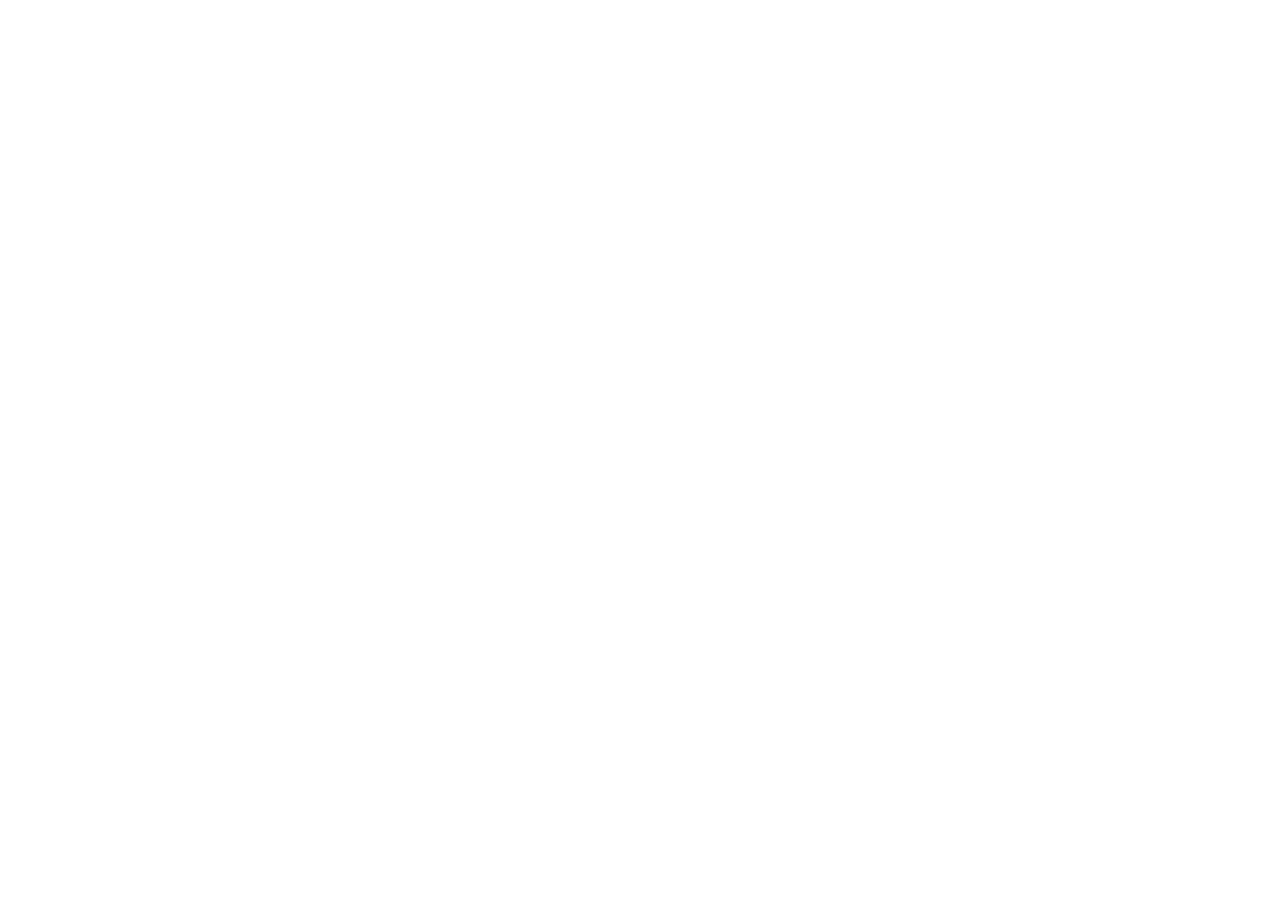
==== projeto02/index.html @ 03ddbb65 "Inicio do projeto 2" ====
<!DOCTYPE html>
<html>
<head>
	<title>Web Fundamentos</title>
	<meta charset="UTF-8">
	<link rel="stylesheet" href="https://stackpath.bootstrapcdn.com/bootstrap/4.1.3/css/bootstrap.min.css" integrity="sha384-MCw98/SFnGE8fJT3GXwEOngsV7Zt27NXFoaoApmYm81iuXoPkFOJwJ8ERdknLPMO" crossorigin="anonymous">
	<link rel="stylesheet" type="text/css" href="css/estilo_geral.css">

</head>
<body>


	


	<script src="https://code.jquery.com/jquery-3.3.1.slim.min.js" integrity="sha384-q8i/X+965DzO0rT7abK41JStQIAqVgRVzpbzo5smXKp4YfRvH+8abtTE1Pi6jizo" crossorigin="anonymous"></script>
	<script src="https://cdnjs.cloudflare.com/ajax/libs/popper.js/1.14.3/umd/popper.min.js" integrity="sha384-ZMP7rVo3mIykV+2+9J3UJ46jBk0WLaUAdn689aCwoqbBJiSnjAK/l8WvCWPIPm49" crossorigin="anonymous"></script>

	<script src="https://stackpath.bootstrapcdn.com/bootstrap/4.1.3/js/bootstrap.min.js" integrity="sha384-ChfqqxuZUCnJSK3+MXmPNIyE6ZbWh2IMqE241rYiqJxyMiZ6OW/JmZQ5stwEULTy" crossorigin="anonymous"></script>
</body>

</html>
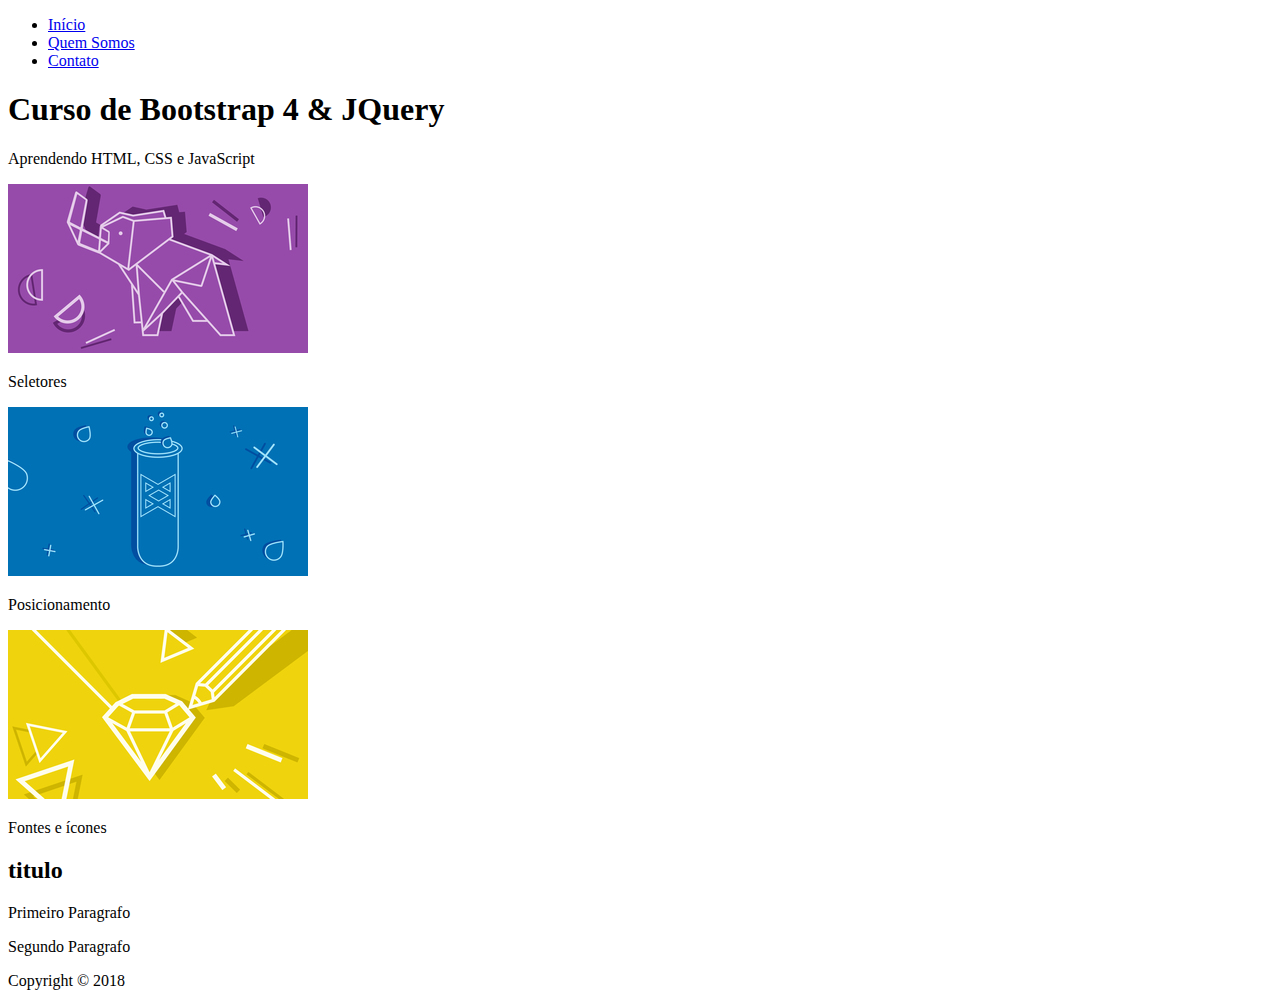
==== commit 1fa9173f: "Esqueleto usando bootstrap" ====
--- a/projeto02/index.html
+++ b/projeto02/index.html
@@ -1,22 +1,95 @@
 <!DOCTYPE html>
 <html>
+
 <head>
-	<title>Web Fundamentos</title>
-	<meta charset="UTF-8">
-	<link rel="stylesheet" href="https://stackpath.bootstrapcdn.com/bootstrap/4.1.3/css/bootstrap.min.css" integrity="sha384-MCw98/SFnGE8fJT3GXwEOngsV7Zt27NXFoaoApmYm81iuXoPkFOJwJ8ERdknLPMO" crossorigin="anonymous">
-	<link rel="stylesheet" type="text/css" href="css/estilo_geral.css">
+  <title>Web Fundamentos</title>
+  <meta charset="UTF-8">
+  <link rel="stylesheet" href="https://stackpath.bootstrapcdn.com/bootstrap/4.1.3/css/bootstrap.min.css"
+    integrity="sha384-MCw98/SFnGE8fJT3GXwEOngsV7Zt27NXFoaoApmYm81iuXoPkFOJwJ8ERdknLPMO" crossorigin="anonymous">
+  <link rel="stylesheet" type="text/css" href="css/estilo_geral.css">
 
 </head>
+
 <body>
+  <nav>
+    <ul class="nav">
+      <li class="nav-item">
+        <a class="nav-link" href="#">Início</a>
+      </li>
+      <li class="nav-item">
+        <a class="nav-link" href="#">Quem Somos</a>
+      </li>
+      <li class="nav-item">
+        <a class="nav-link" href="#">Contato</a>
+      </li>
+    </ul>
+  </nav>
 
 
-	
+  <div class="jumbotron jumbotron-fluid">
+    <div class="container">
+      <h1 class="display-4">Curso de Bootstrap 4  &amp; JQuery</h1>
+      <p class="lead">Aprendendo HTML, CSS e JavaScript</p>
+    </div>
+  </div>
+
+  <!--cards-->
+  <div class="container">
+    <section class="cards-container">
+      <div class="row">
+        <div class="col-12 col-sm-4">
+          <div class="card">
+            <img src="imgs/card_02.jpg" alt="" class="card-img-top">
+            <div class="card-body">
+              <p class="card-text">Seletores</p>
+            </div>
+          </div>
+        </div>
+        <div class="col-12 col-sm-4">
+          <div class="card">
+            <img src="imgs/card_06.jpg" alt="" class="card-img-top">
+            <div class="card-body">
+              <p class="card-text">Posicionamento</p>
+            </div>
+          </div>
+        </div>
+        <div class="col-12 col-sm-4">
+          <div class="card">
+            <img src="imgs/card_03.jpg" alt="" class="card-img-top">
+            <div class="card-body">
+              <p class="card-text">Fontes e ícones</p>
+            </div>
+          </div>
+        </div>
+      </div>
+    </section>
+
+    <section class="cards-container">
+      <article>
+        <h2>titulo</h2>
+        <p>Primeiro Paragrafo</p>
+        <p>Segundo Paragrafo</p>
+      </article>
+    </section>
+  </div>
+
+  <footer class="rodape">
+    <div class="container">
+      <p>Copyright &copy; 2018</p>
+    </div>
+  </footer>
 
 
-	<script src="https://code.jquery.com/jquery-3.3.1.slim.min.js" integrity="sha384-q8i/X+965DzO0rT7abK41JStQIAqVgRVzpbzo5smXKp4YfRvH+8abtTE1Pi6jizo" crossorigin="anonymous"></script>
-	<script src="https://cdnjs.cloudflare.com/ajax/libs/popper.js/1.14.3/umd/popper.min.js" integrity="sha384-ZMP7rVo3mIykV+2+9J3UJ46jBk0WLaUAdn689aCwoqbBJiSnjAK/l8WvCWPIPm49" crossorigin="anonymous"></script>
+  <script src="https://code.jquery.com/jquery-3.3.1.slim.min.js"
+    integrity="sha384-q8i/X+965DzO0rT7abK41JStQIAqVgRVzpbzo5smXKp4YfRvH+8abtTE1Pi6jizo" crossorigin="anonymous">
+  </script>
+  <script src="https://cdnjs.cloudflare.com/ajax/libs/popper.js/1.14.3/umd/popper.min.js"
+    integrity="sha384-ZMP7rVo3mIykV+2+9J3UJ46jBk0WLaUAdn689aCwoqbBJiSnjAK/l8WvCWPIPm49" crossorigin="anonymous">
+  </script>
 
-	<script src="https://stackpath.bootstrapcdn.com/bootstrap/4.1.3/js/bootstrap.min.js" integrity="sha384-ChfqqxuZUCnJSK3+MXmPNIyE6ZbWh2IMqE241rYiqJxyMiZ6OW/JmZQ5stwEULTy" crossorigin="anonymous"></script>
+  <script src="https://stackpath.bootstrapcdn.com/bootstrap/4.1.3/js/bootstrap.min.js"
+    integrity="sha384-ChfqqxuZUCnJSK3+MXmPNIyE6ZbWh2IMqE241rYiqJxyMiZ6OW/JmZQ5stwEULTy" crossorigin="anonymous">
+  </script>
 </body>
 
 </html>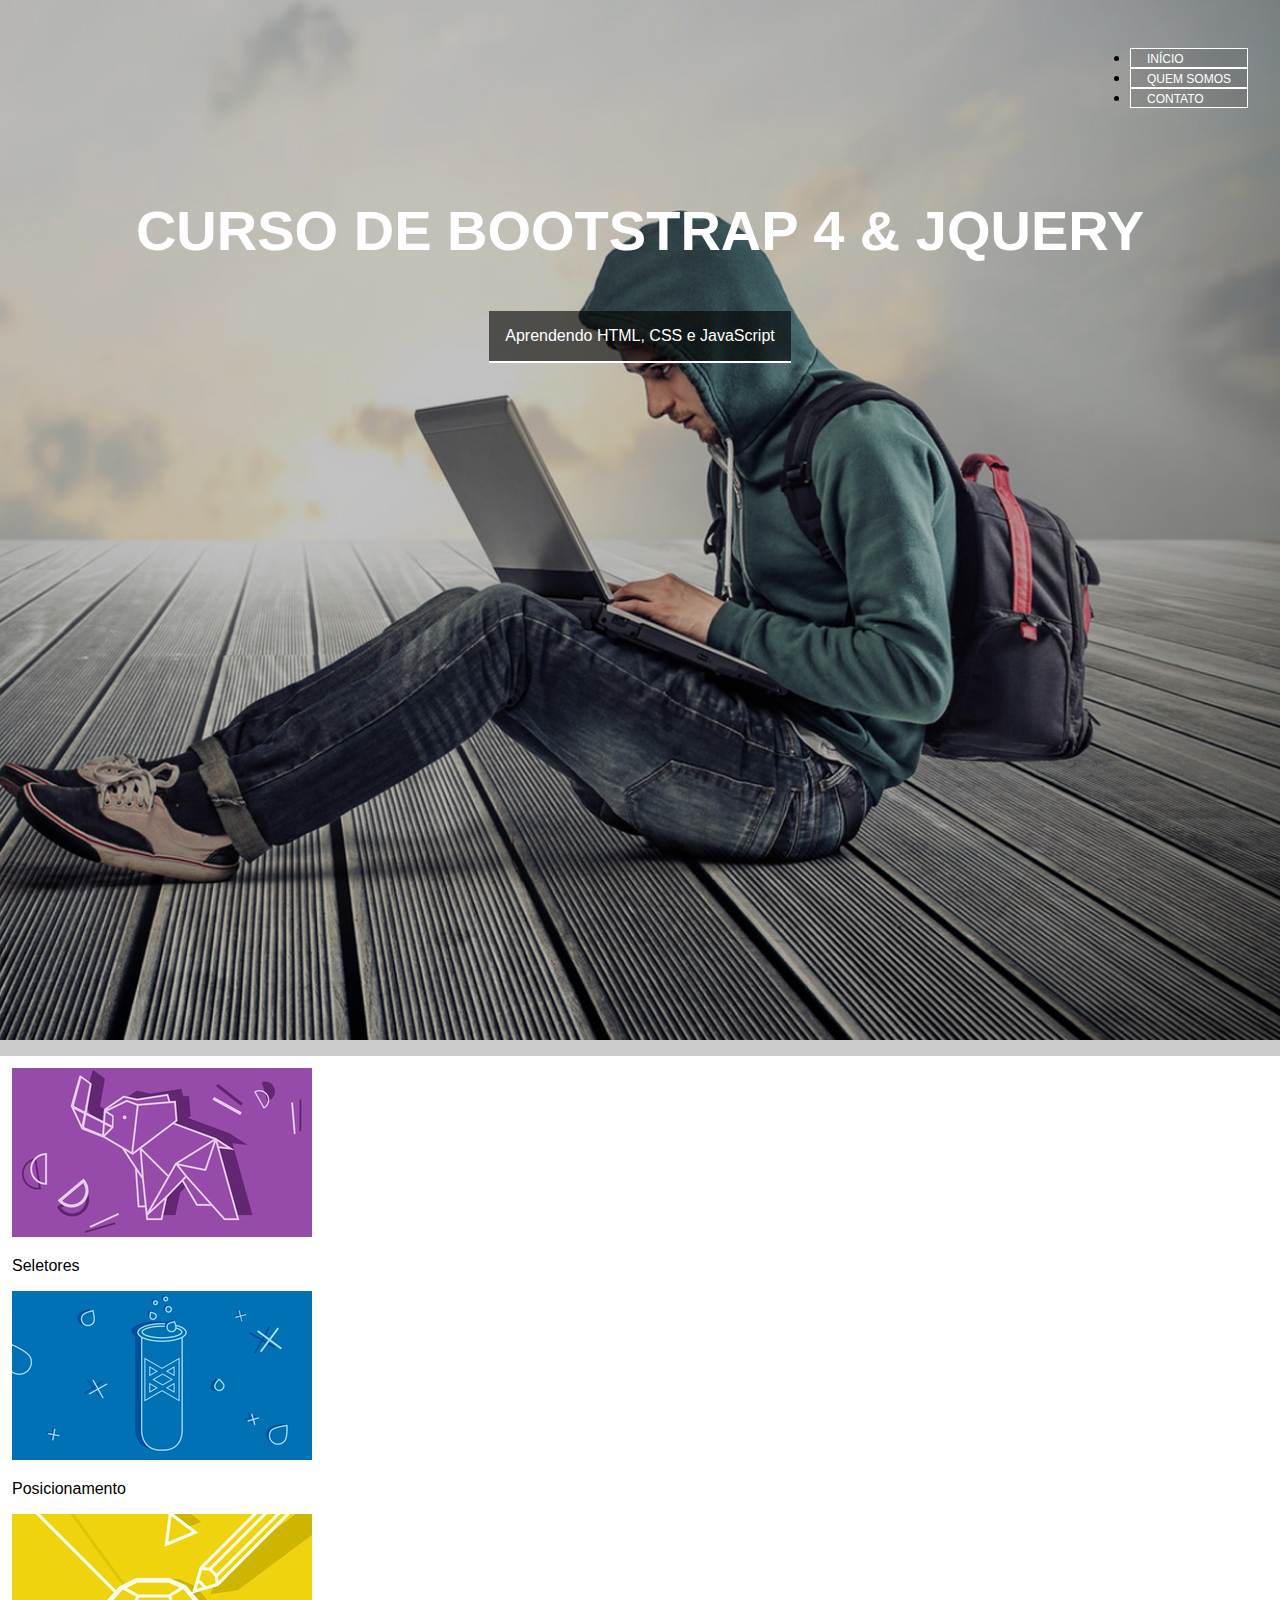
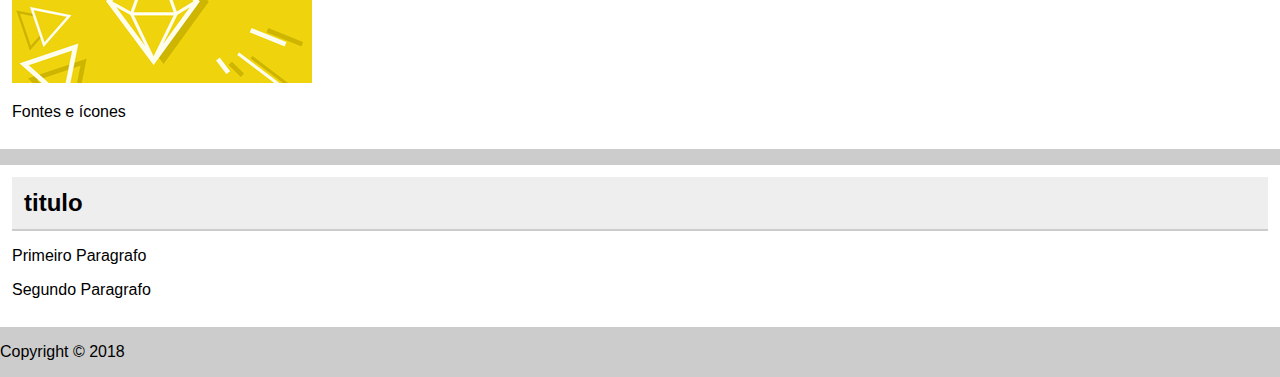
==== commit 041f0902: "Customização: NAV e jumbotron" ====
--- a/projeto02/index.html
+++ b/projeto02/index.html
@@ -28,8 +28,8 @@
 
   <div class="jumbotron jumbotron-fluid">
     <div class="container">
-      <h1 class="display-4">Curso de Bootstrap 4  &amp; JQuery</h1>
-      <p class="lead">Aprendendo HTML, CSS e JavaScript</p>
+      <h1>Curso de Bootstrap 4  &amp; JQuery</h1>
+      <p>Aprendendo HTML, CSS e JavaScript</p>
     </div>
   </div>
 
--- a/projeto02/css/estilo_geral.css
+++ b/projeto02/css/estilo_geral.css
@@ -0,0 +1,73 @@
+body {
+  margin: 0;
+  padding: 0;
+  font: 100% arial, sans-serif;
+  background-color: #ccc
+}
+
+section {
+  margin: 1rem 0;
+  background-color: white;
+  padding: .75rem;
+}
+
+section h2 {
+  border-bottom: 2px solid #ccc;
+  padding: .75rem;
+  margin: 0;
+  background: #eee;
+  font-size: 1.5rem;
+  font-weight: bold;
+  margin-bottom: .5rem;
+}
+
+.jumbotron {
+  min-height: 80vh;
+  background-image: url("../imgs/bg-3.jpg");
+  background-size: cover;
+  background-position: right center;
+  padding: 10rem 2rem;
+  color: white;
+  text-align: center;  
+}
+
+.jumbotron h1 {
+  font-size: 3.5rem; /* */
+  text-shadow: 2px 2px 1 px rgba(0, 0, 0, .8);
+  text-transform: uppercase;
+  font-weight: bold;
+  margin-bottom: 2rem;
+}
+
+.jumbotron p {
+  padding: 1rem;
+  border-bottom: 2px solid white;
+  background-color: rgba(0, 0, 0, .6);
+  font-size: 1rem;
+  display: inline-block;
+}
+
+.nav {
+  position: absolute;
+  top: 2rem;
+  right: 2rem;
+  z-index: 1;
+}
+
+.nav > li {
+  border: 1px solid white;
+  margin-left: 1rem;
+  background-color: rgba(0, 0, 0, .1);
+}
+
+.nav > li:hover {
+  background-color: rgba(0, 0, 0, .3);
+}
+
+.nav > li > a {
+  padding: 1rem;
+  color: white;
+  text-transform: uppercase;
+  font-size: .75rem;
+  text-decoration: none;
+}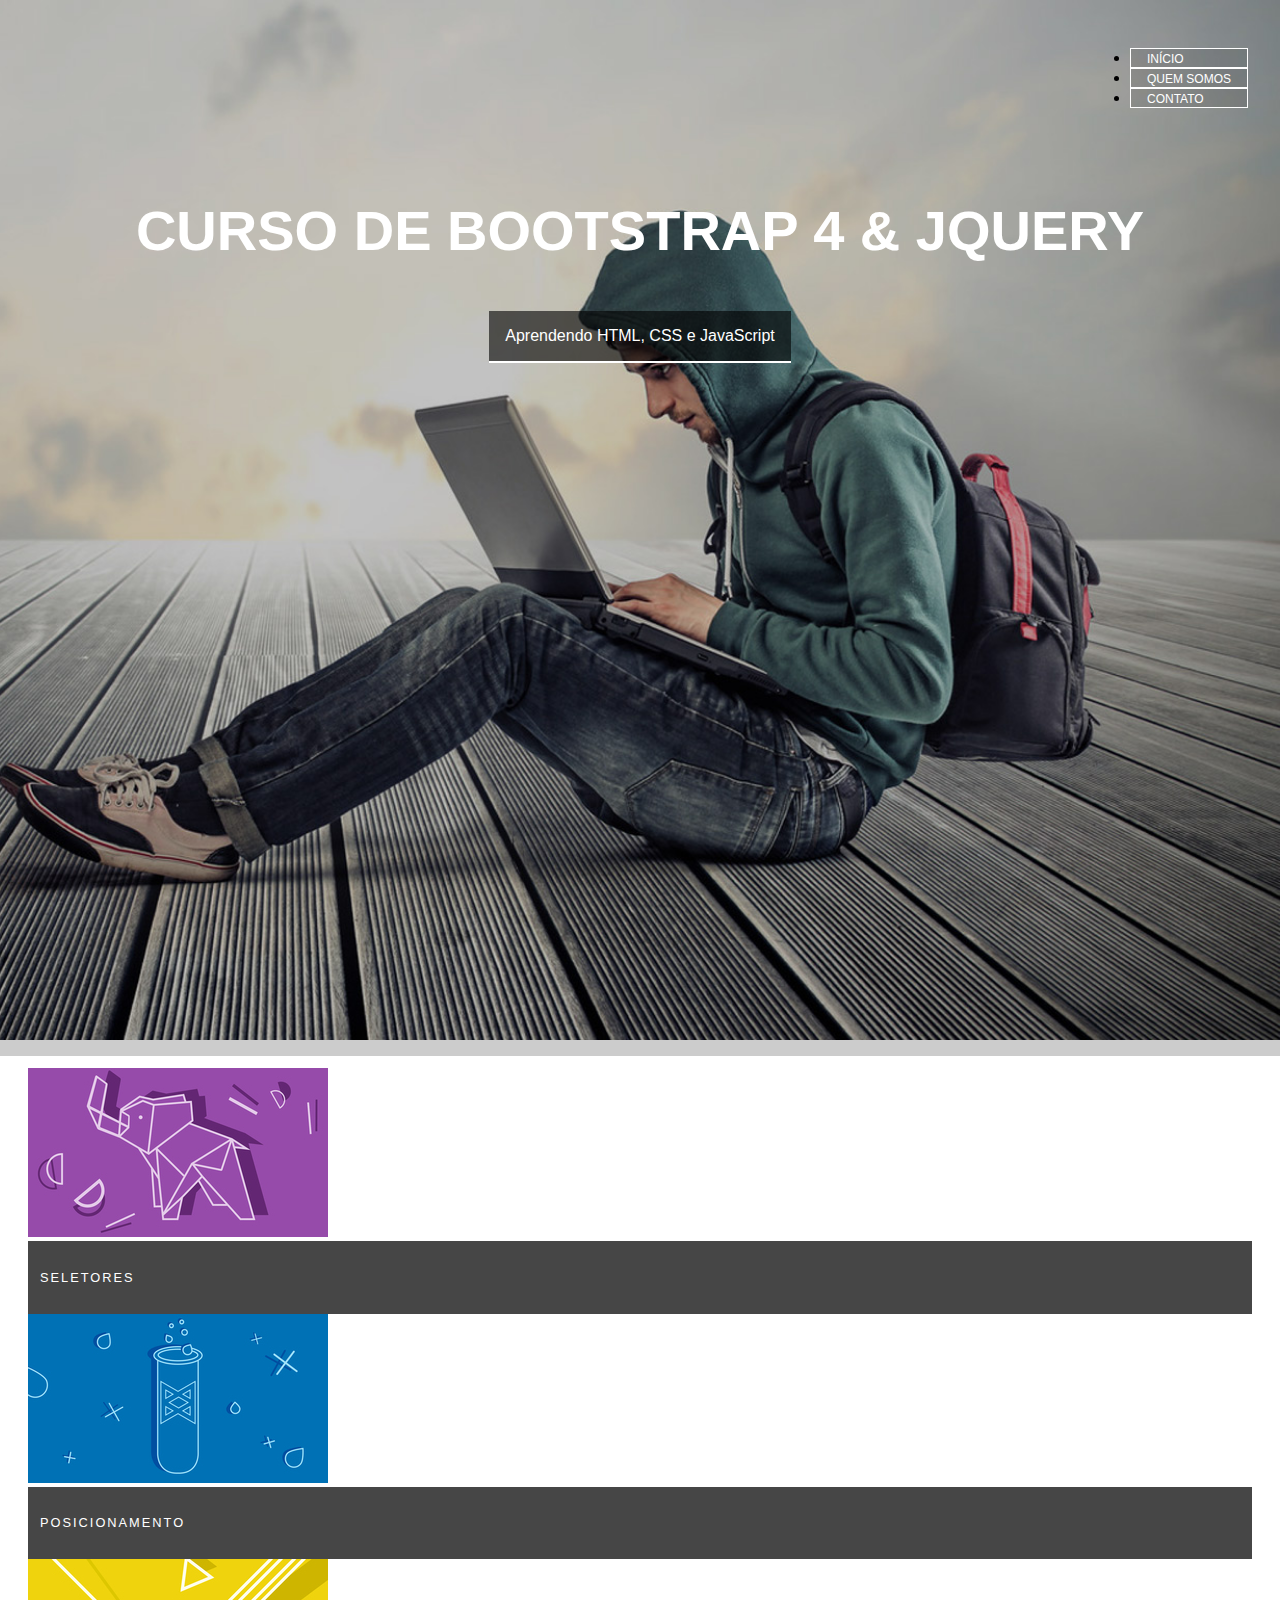
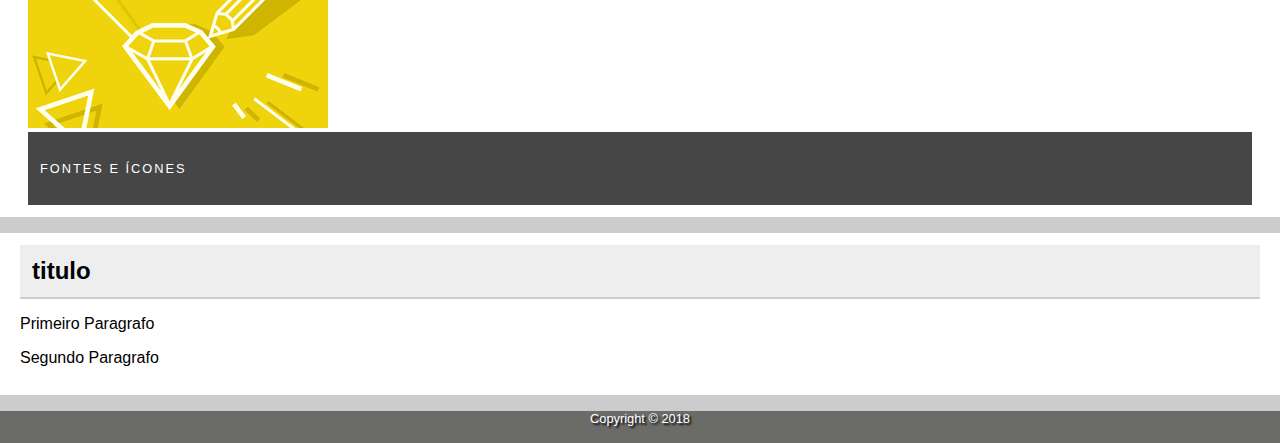
==== commit 90110937: "Customização Cards e Footer" ====
--- a/projeto02/index.html
+++ b/projeto02/index.html
@@ -73,10 +73,8 @@
     </section>
   </div>
 
-  <footer class="rodape">
-    <div class="container">
-      <p>Copyright &copy; 2018</p>
-    </div>
+  <footer class="rodape d-flex justify-content-center align-items-center">
+    <p>Copyright &copy; 2018</p>
   </footer>
 
 
--- a/projeto02/css/estilo_geral.css
+++ b/projeto02/css/estilo_geral.css
@@ -70,4 +70,43 @@
   text-transform: uppercase;
   font-size: .75rem;
   text-decoration: none;
-}+}
+
+.cards-container {
+  padding: .75rem 1.25rem;
+}
+
+.cards-container .card{
+  border-radius: 0;
+  border: none;
+}
+
+.cards-container .card-body {
+  background-color: rgba(70, 70, 70);
+  padding: 1rem .75rem;
+  margin: 0;
+  font-weight: none;
+  text-transform: uppercase;
+  letter-spacing: 2px;
+  font-size: .8rem;
+  color: white;
+}
+
+.cards-container [class^=col] {
+  padding-right: .5rem;
+  padding-left: .5rem;
+}
+
+.rodape {
+  height: 2rem;
+  color: white;
+  font-size: .8rem;
+  text-align: center;
+  text-shadow: 2px 2px 2px black;
+  background-color: #6b6c68;
+}
+
+.rodape p {
+  margin: 0
+}
+
